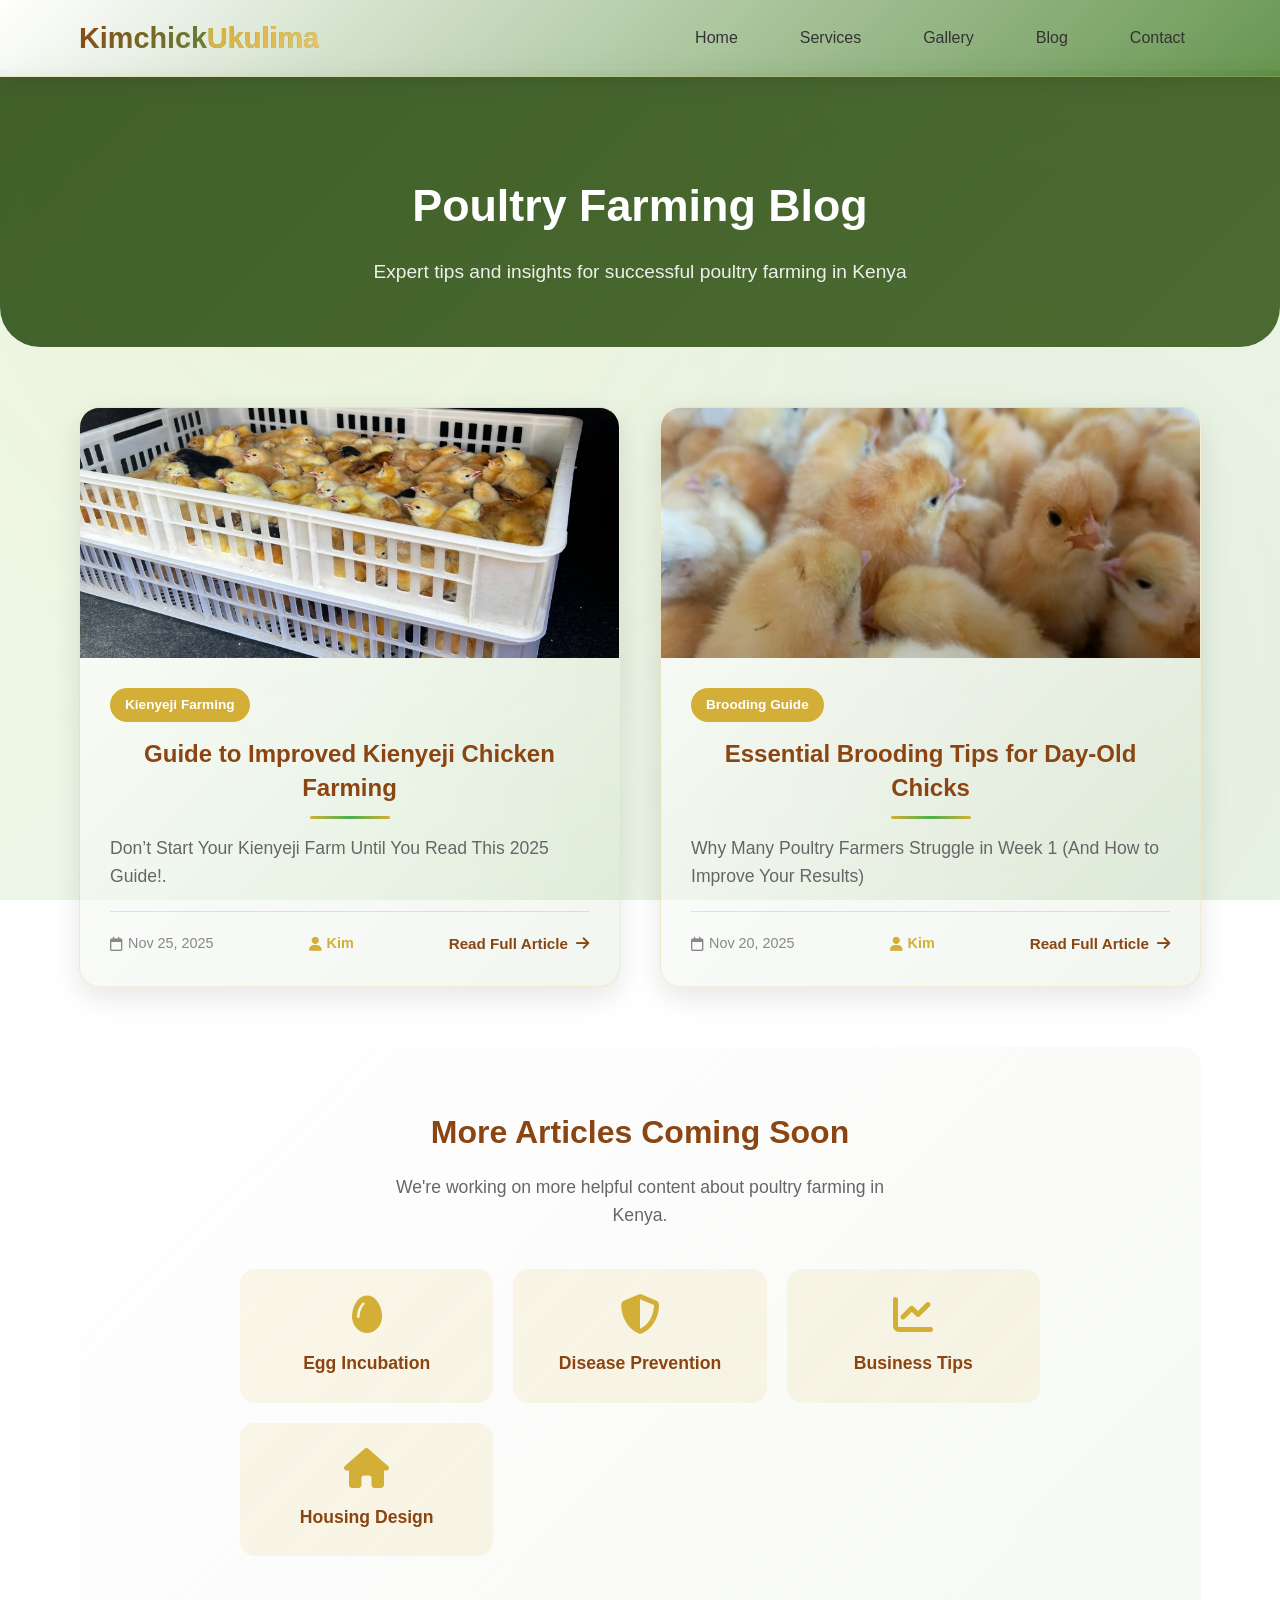
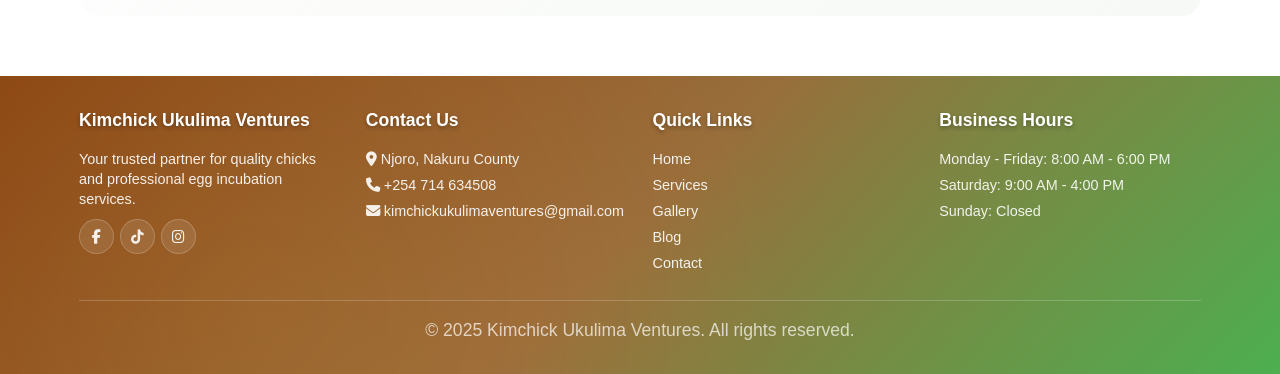
==== blog/index.html @ 79411a1e "Update index.html" ====
<!DOCTYPE html>
<html lang="en">
<head>
    <meta charset="UTF-8">
    <meta name="viewport" content="width=device-width, initial-scale=1.0">
    <title>Blog | Kimchick Ukulima Ventures</title>
    
    <!-- SEO Meta Tags -->
    <meta name="description" content="Poultry farming tips and insights from Kimchick Ukulima Ventures. Learn about kienyeji chicks and poultry farming in Kenya.">
    
    <!-- Favicons -->
    <link rel="icon" type="image/x-icon" href="../images/favicon.ico">
    
    <!-- Styles -->
    <link rel="stylesheet" href="../style.css">
    <link rel="stylesheet" href="blog.css">
    <link rel="stylesheet" href="https://cdnjs.cloudflare.com/ajax/libs/font-awesome/6.4.0/css/all.min.css">
</head>
<body>
    <!-- Header -->
    <header>
        <div class="container">
            <nav class="navbar">
                <a href="../index.html" class="logo">Kimchick<span>Ukulima</span></a>
                <ul class="nav-links">
                    <li><a href="../">Home</a></li>
                    <li><a href="../#services">Services</a></li>
                    <li><a href="../#gallery">Gallery</a></li>
                    <li><a href="index.html" class="active">Blog</a></li>
                    <li><a href="../#contact">Contact</a></li>
                </ul>
                <div class="hamburger">
                    <span></span>
                    <span></span>
                    <span></span>
                </div>
            </nav>
        </div>
    </header>

    <!-- Blog Header -->
    <section class="blog-header">
        <div class="container">
            <h1>Poultry Farming Blog</h1>
            <p>Expert tips and insights for successful poultry farming in Kenya</p>
        </div>
    </section>

    <!-- Blog Posts -->
    <section class="blog-posts-section">
        <div class="container">
            <div class="blog-grid">
                <!-- Post 1 -->
                <article class="blog-card">
                    <div class="blog-image">
                        <img src="../images/1.webp" alt="Improved Kienyeji Farming">
                    </div>
                    <div class="blog-content">
                        <span class="blog-category">Kienyeji Farming</span>
                        <h2 class="blog-title">
                            <a href="article1.html" target="_blank">Guide to Improved Kienyeji Chicken Farming</a>
                        </h2>
                        <p class="blog-excerpt">
                            Don’t Start Your Kienyeji Farm Until You Read This 2025 Guide!.
                        </p>
                        <div class="blog-meta">
                            <span class="blog-date"><i class="far fa-calendar"></i> Nov 25, 2025</span>
                            <span class="blog-author"><i class="fas fa-user"></i> Kim</span>
                            <a href="article1.html" target="_blank" class="read-more">Read Full Article <i class="fas fa-arrow-right"></i></a>
                        </div>
                    </div>
                </article>

                <!-- Post 2 -->
                <article class="blog-card">
                    <div class="blog-image">
                        <img src="../images/6.webp" alt="Brooding Tips">
                    </div>
                    <div class="blog-content">
                        <span class="blog-category">Brooding Guide</span>
                        <h2 class="blog-title">
                            <a href="article2.html" target="_blank">Essential Brooding Tips for Day-Old Chicks</a>
                        </h2>
                        <p class="blog-excerpt">
                            Why Many Poultry Farmers Struggle in Week 1 (And How to Improve Your Results)
                        </p>
                        <div class="blog-meta">
                            <span class="blog-date"><i class="far fa-calendar"></i> Nov 20, 2025</span>
                            <span class="blog-author"><i class="fas fa-user"></i> Kim</span>
                            <a href="article2.html" target="_blank" class="read-more">Read Full Article <i class="fas fa-arrow-right"></i></a>
                        </div>
                    </div>
                </article>
            </div>

            <!-- Coming Soon -->
            <div class="coming-soon">
                <h3>More Articles Coming Soon</h3>
                <p>We're working on more helpful content about poultry farming in Kenya.</p>
                <div class="topics-grid">
                    <div class="topic">
                        <i class="fas fa-egg"></i>
                        <h4>Egg Incubation</h4>
                    </div>
                    <div class="topic">
                        <i class="fas fa-shield-alt"></i>
                        <h4>Disease Prevention</h4>
                    </div>
                    <div class="topic">
                        <i class="fas fa-chart-line"></i>
                        <h4>Business Tips</h4>
                    </div>
                    <div class="topic">
                        <i class="fas fa-home"></i>
                        <h4>Housing Design</h4>
                    </div>
                </div>
            </div>
        </div>
    </section>

    <!-- Footer -->
    <footer id="contact">
        <div class="container">
            <div class="footer-content">
                <div class="footer-column">
                    <h3>Kimchick Ukulima Ventures</h3>
                    <p>Your trusted partner for quality chicks and professional egg incubation services.</p>
                    <div class="social-links">
                        <a href="https://www.facebook.com/share/1D9stu7DQX/"><i class="fab fa-facebook-f"></i></a>
                        <a href="https://www.tiktok.com/@kimchick.ukulimaventures?_r=1&_t=ZM-91iPZBKAxQm"><i class="fab fa-tiktok"></i></a>
                        <a href="https://www.instagram.com/kimchick_ukulima_ventures?igsh=bmw2eW1sNWJpNDdk"><i class="fab fa-instagram"></i></a>
                    </div>
                </div>
                <div class="footer-column">
                    <h3>Contact Us</h3>
                    <p><i class="fas fa-map-marker-alt"></i> Njoro, Nakuru County</p>
                    <p><i class="fas fa-phone"></i> +254 714 634508</p>
                    <p><i class="fas fa-envelope"></i> kimchickukulimaventures@gmail.com</p>
                </div>
                <div class="footer-column">
                    <h3>Quick Links</h3>
                    <a href="../">Home</a>
                    <a href="../#services">Services</a>
                    <a href="../#gallery">Gallery</a>
                    <a href="index.html">Blog</a>
                    <a href="../#contact">Contact</a>
                </div>
                <div class="footer-column">
                    <h3>Business Hours</h3>
                    <p>Monday - Friday: 8:00 AM - 6:00 PM</p>
                    <p>Saturday: 9:00 AM - 4:00 PM</p>
                    <p>Sunday: Closed</p>
                </div>
            </div>
            <div class="copyright">
                <p>&copy; 2025 Kimchick Ukulima Ventures. All rights reserved.</p>
            </div>
        </div>
    </footer>

    <!-- Scripts -->
    <script src="../script.js"></script>
    <script src="blog.js"></script>
</body>
</html>
---- style.css ----
/* Global Styles */
:root {
    --primary: #d4af37;
    --secondary: #8b4513;
    --light: #f9f5e9;
    --dark: #333;
    --shadow: 0 4px 6px rgba(0, 0, 0, 0.1);
    --transition: all 0.3s ease;
}

* {
    margin: 0;
    padding: 0;
    box-sizing: border-box;
    font-family: 'Segoe UI', Tahoma, Geneva, Verdana, sans-serif;
}

body {
    background: linear-gradient(135deg, 
        #f0f8e6 0%, 
        #e8f5e8 25%, 
        #e0f2e0 50%, 
        #d8efe8 75%, 
        #e8e8f5 100%);
    background-attachment: fixed;
    background-size: 400% 400%;
    animation: gradientShift 15s ease infinite;
    color: var(--dark);
    line-height: 1.6;
    overflow-x: hidden;
    position: relative;
}

@keyframes gradientShift {
    0% { background-position: 0% 50%; }
    50% { background-position: 100% 50%; }
    100% { background-position: 0% 50%; }
}

/* Subtle pattern overlay */
body::before {
    content: '';
    position: fixed;
    top: 0;
    left: 0;
    width: 100%;
    height: 100%;
    background-image: 
        radial-gradient(circle at 25% 25%, rgba(212, 175, 55, 0.05) 0%, transparent 50%),
        radial-gradient(circle at 75% 75%, rgba(139, 69, 19, 0.05) 0%, transparent 50%);
    pointer-events: none;
    z-index: -1;
}

.container {
    width: 90%;
    max-width: 1200px;
    margin: 0 auto;
    padding: 0 15px;
}

section {
    padding: 80px 0;
    position: relative;
}

.hero {
    background: linear-gradient(135deg, 
        rgba(240, 248, 230, 0.9) 0%, 
        rgba(232, 245, 232, 0.9) 50%, 
        rgba(212, 175, 55, 0.1) 100%);
    backdrop-filter: blur(5px);
    border-radius: 0 0 50px 50px;
    margin-top: 70px;
    margin-bottom: 20px;
}

.welcome {
    background: linear-gradient(135deg, 
        rgba(255, 255, 255, 0.95) 0%, 
        rgba(240, 248, 230, 0.9) 50%, 
        rgba(255, 255, 255, 0.95) 100%);
    backdrop-filter: blur(10px);
    border-radius: 50px;
    margin: 40px 0;
    border: 1px solid rgba(212, 175, 55, 0.2);
    box-shadow: 
        0 10px 30px rgba(139, 69, 19, 0.1),
        inset 0 1px 0 rgba(255, 255, 255, 0.8);
}

.services {
    background: linear-gradient(135deg, 
        rgba(232, 245, 232, 0.9) 0%, 
        rgba(224, 242, 224, 0.9) 50%, 
        rgba(255, 255, 255, 0.95) 100%);
    backdrop-filter: blur(5px);
    border-radius: 50px;
    margin: 40px 0;
}

.gallery {
    background: linear-gradient(135deg, 
        rgba(255, 255, 255, 0.95) 0%, 
        rgba(240, 248, 230, 0.9) 50%, 
        rgba(232, 245, 232, 0.9) 100%);
    backdrop-filter: blur(10px);
    border-radius: 50px;
    margin: 40px 0;
    border: 1px solid rgba(212, 175, 55, 0.2);
}

h1, h2, h3 {
    margin-bottom: 20px;
    color: var(--secondary);
}

h1 {
    font-size: 2.8rem;
    font-weight: 700;
}

h2 {
    font-size: 2.2rem;
    text-align: center;
    position: relative;
    padding-bottom: 15px;
}

h2:after {
    content: '';
    position: absolute;
    bottom: 0;
    left: 50%;
    transform: translateX(-50%);
    width: 80px;
    height: 3px;
    background: linear-gradient(90deg, var(--primary), #4CAF50, var(--primary));
    border-radius: 2px;
}

p {
    margin-bottom: 15px;
    font-size: 1.1rem;
}

.btn {
    display: inline-block;
    padding: 12px 30px;
    border: none;
    border-radius: 25px;
    font-size: 1rem;
    font-weight: 600;
    cursor: pointer;
    transition: var(--transition);
    text-decoration: none;
    text-align: center;
    position: relative;
    overflow: hidden;
}

.btn::before {
    content: '';
    position: absolute;
    top: 0;
    left: -100%;
    width: 100%;
    height: 100%;
    background: linear-gradient(90deg, transparent, rgba(255,255,255,0.3), transparent);
    transition: left 0.5s;
}

.btn:hover::before {
    left: 100%;
}

.btn-primary {
    background: linear-gradient(135deg, var(--primary), #e9c46a);
    color: white;
    box-shadow: 0 4px 15px rgba(212, 175, 55, 0.3);
}

.btn-primary:hover {
    background: linear-gradient(135deg, var(--secondary), #9c6b3a);
    transform: translateY(-3px);
    box-shadow: 0 8px 25px rgba(139, 69, 19, 0.4);
}

.btn-outline {
    background: transparent;
    color: var(--secondary);
    border: 2px solid var(--secondary);
    padding: 10px 20px;
    font-size: 0.9rem;
    background: linear-gradient(135deg, transparent, rgba(76, 175, 80, 0.1));
}

.btn-outline:hover {
    background: linear-gradient(135deg, var(--secondary), #9c6b3a);
    color: white;
    transform: translateY(-2px);
    box-shadow: var(--shadow);
    border-color: var(--secondary);
}

/* Header Styles */
header {
    background: linear-gradient(135deg, 
        rgba(255, 255, 255, 0.95) 0%, 
        rgba(90, 140, 66, 0.9) 100%);
    backdrop-filter: blur(10px);
    box-shadow: 0 4px 20px rgba(0, 0, 0, 0.1);
    position: fixed;
    width: 100%;
    top: 0;
    z-index: 1000;
    border-bottom: 1px solid rgba(212, 175, 55, 0.2);
}

.navbar {
    display: flex;
    justify-content: space-between;
    align-items: center;
    padding: 15px 0;
    position: relative;
}
.hamburger {
    display: none;
    flex-direction: column;
    cursor: pointer;
    position: absolute;
    right: 0;
    top: 50%;
    transform: translateY(-50%);
    z-index: 1002; 
    background: transparent;
    border: none;
    padding: 5px;
}

.hamburger span {
    width: 25px;
    height: 3px;
    background-color: var(--dark);
    margin: 3px 0;
    transition: var(--transition);
    display: block;
}

.logo {
    font-size: 1.8rem;
    font-weight: 700;
    color: var(--secondary);
    text-decoration: none;
    background: linear-gradient(135deg, var(--secondary), #4CAF50);
    -webkit-background-clip: text;
    -webkit-text-fill-color: transparent;
    background-clip: text;
}

.logo span {
    background: linear-gradient(135deg, var(--primary), #e9c46a);
    -webkit-background-clip: text;
    -webkit-text-fill-color: transparent;
    background-clip: text;
}

.nav-links {
    display: flex;
    list-style: none;
}

.nav-links li {
    margin-left: 30px;
}

.nav-links a {
    text-decoration: none;
    color: var(--dark);
    font-weight: 500;
    transition: var(--transition);
    padding: 8px 16px;
    border-radius: 20px;
}

.nav-links a:hover {
    color: var(--primary);
    background: rgba(212, 175, 55, 0.1);
}

/* Hero Section */
.hero {
    margin-top: 70px;
    padding: 30px 0;
}

.hero-content {
    display: grid;
    grid-template-columns: 1fr 1fr;
    gap: 20px;
    align-items: center;
}

.hero-text h1 {
    font-size: 3rem;
    margin-bottom: 5px;
}

/* Hero Logo Image */
.logo-image {
    margin-bottom: 10px;
    text-align: left;
    padding-bottom: 0;
}

.logo-image img {
    max-width: 400px;
    height: auto;
}

.tagline {
    font-size: 1.3rem;
    background: linear-gradient(135deg, var(--primary), #4CAF50);
    -webkit-background-clip: text;
    -webkit-text-fill-color: transparent;
    background-clip: text;
    font-weight: 600;
    margin-bottom: 8px;
    padding-bottom: 0;
}

.hero-buttons {
    display: flex;
    gap: 15px;
    margin-top: 15px;
}

.hero-image {
    border-radius: 20px;
    overflow: hidden;
    box-shadow: 
        0 20px 40px rgba(0, 0, 0, 0.1),
        0 0 0 1px rgba(212, 175, 55, 0.2);
    background: linear-gradient(135deg, #f0f8e6, #e8f5e8);
    padding: 10px;
    max-width: 400px;
    margin: 0 auto;   
}

.hero-image img {
    width: 100%;
    height: auto;
    display: block;
    transition: var(--transition);
    border-radius: 15px;
}

.hero-image:hover img {
    transform: scale(1.05);
}

/* Welcome Section */
.welcome-content {
    display: grid;
    grid-template-columns: 1fr 1fr;
    gap: 50px;
    align-items: start;
    margin-top: 40px;
}

.welcome-image {
    border-radius: 20px;
    overflow: hidden;
    box-shadow: 
        0 15px 35px rgba(0, 0, 0, 0.1),
        inset 0 1px 0 rgba(255, 255, 255, 0.8);
    position: relative;
    height: 0;
    padding-bottom: 66.67%;
    background: linear-gradient(135deg, #f0f8e6, #e8f5e8);
}

.welcome-image img {
    position: absolute;
    top: 0;
    left: 0;
    width: 100%;
    height: 100%;
    object-fit: cover;
    display: block;
}
.welcome-text {
    padding: 0;
}

.welcome-cards {
    display: flex;
    flex-direction: column;
    gap: 12px;
}

.welcome-card {
    background: linear-gradient(135deg, 
        rgba(255, 255, 255, 0.95) 0%, 
        rgba(90, 140, 66, 0.1) 100%);
    padding: 15px 12px;
    border-radius: 12px;
    min-height: 100px;
    box-shadow: 0 3px 10px rgba(0, 0, 0, 0.06);
    border: 1px solid rgba(212, 175, 55, 0.2);
    transition: all 0.4s cubic-bezier(0.175, 0.885, 0.32, 1.275);
    backdrop-filter: blur(10px);
    position: relative;
    overflow: hidden;
}

.welcome-card::before {
    content: '';
    position: absolute;
    top: 0;
    left: -100%;
    width: 100%;
    height: 100%;
    background: linear-gradient(90deg, 
        transparent, 
        rgba(212, 175, 55, 0.1), 
        transparent);
    transition: left 0.6s ease;
}

.welcome-card:hover::before {
    left: 100%;
}

.welcome-card:hover {
    transform: translateY(-3px) scale(1.02);
    box-shadow: 0 8px 20px rgba(0, 0, 0, 0.12),
                0 0 0 1px rgba(212, 175, 55, 0.3);
}

.card-icon {
    font-size: 1.5rem;
    margin-bottom: 5px;
    display: inline-block;
    transition: transform 0.3s ease;
}

.welcome-card:hover .card-icon {
    transform: scale(1.2) rotate(5deg);
}

.welcome-card h3 {
    color: var(--secondary);
    margin-bottom: 5px;
    font-size: 1rem;
    font-weight: 600;
    transition: color 0.3s ease;
}

.welcome-card:hover h3 {
    color: var(--primary);
}

.welcome-card p {
    color: #666;
    line-height: 1.3;
    margin: 0;
    font-size: 0.8rem;
    transition: color 0.3s ease;
}

.welcome-card:hover p {
    color: #555;
}

/* Animation keyframes */
@keyframes cardGlow {
    0% {
        box-shadow: 0 10px 30px rgba(0, 0, 0, 0.08);
    }
    50% {
        box-shadow: 0 10px 30px rgba(212, 175, 55, 0.2);
    }
    100% {
        box-shadow: 0 10px 30px rgba(0, 0, 0, 0.08);
    }
}

.welcome-card:nth-child(1) {
    animation: cardGlow 3s ease-in-out infinite;
}

.welcome-card:nth-child(2) {
    animation: cardGlow 3s ease-in-out 1s infinite;
}

.welcome-card:nth-child(3) {
    animation: cardGlow 3s ease-in-out 2s infinite;
}


/* Services Section */
.services-grid {
    display: grid;
    grid-template-columns: repeat(2, 1fr);
    gap: 30px;
    margin-top: 50px;
}

.service-card {
    background: linear-gradient(135deg, 
        rgba(255, 255, 255, 0.95) 0%, 
        rgba(240, 248, 230, 0.8) 100%);
    border-radius: 20px;
    overflow: hidden;
    box-shadow: 
        0 10px 30px rgba(0, 0, 0, 0.08),
        inset 0 1px 0 rgba(255, 255, 255, 0.8);
    transition: var(--transition);
    border: 1px solid rgba(212, 175, 55, 0.2);
    backdrop-filter: blur(10px);
}

.service-card:hover {
    transform: translateY(-10px);
    box-shadow: 
        0 20px 40px rgba(0, 0, 0, 0.15),
        0 0 0 1px rgba(212, 175, 55, 0.3);
}

.service-image {
    height: 220px;
    overflow: hidden;
    border-radius: 20px 20px 0 0;
    background: linear-gradient(135deg, #f9f5e9, #f0f8e6);
    display: flex;
    align-items: center;
    justify-content: center;
    padding: 20px;
}

.service-image img {
    width: auto;
    height: auto;
    max-width: 100%;
    max-height: 100%;
    object-fit: contain;
    transition: var(--transition);
}

.service-card:hover .service-image img {
    transform: scale(1.05);
}

.service-content {
    padding: 25px;
}

.service-content h3 {
    font-size: 1.5rem;
    margin-bottom: 15px;
    background: linear-gradient(135deg, var(--secondary), #4CAF50);
    -webkit-background-clip: text;
    -webkit-text-fill-color: transparent;
    background-clip: text;
}

.service-content p {
    margin-bottom: 15px;
    color: #666;
}

.service-content ul {
    list-style: none;
    margin-bottom: 20px;
}

.service-content li {
    margin-bottom: 8px;
    position: relative;
    padding-left: 25px;
    color: #555;
}

.service-content li:before {
    content: '✓';
    position: absolute;
    left: 0;
    background: linear-gradient(135deg, var(--primary), #4CAF50);
    -webkit-background-clip: text;
    -webkit-text-fill-color: transparent;
    background-clip: text;
    font-weight: bold;
    font-size: 1.1rem;
}

/* Forms Section */
.forms-section {
    display: none;
    background: linear-gradient(135deg, 
        rgba(0, 0, 0, 0.9) 0%, 
        rgba(139, 69, 19, 0.8) 100%);
    position: fixed;
    top: 0;
    left: 0;
    width: 100%;
    height: 100%;
    overflow-y: auto;
    z-index: 2000;
    padding: 20px 0;
}

.forms-section.active {
    display: flex;
    align-items: center;
    justify-content: center;
}

.forms-section .container {
    background: linear-gradient(135deg, 
        rgba(255, 255, 255, 0.95) 0%, 
        rgba(240, 248, 230, 0.9) 100%);
    border-radius: 20px;
    padding: 30px;
    max-width: 900px;
    max-height: 90vh;
    overflow-y: auto;
    position: relative;
    backdrop-filter: blur(10px);
    border: 1px solid rgba(212, 175, 55, 0.3);
    box-shadow: 0 25px 50px rgba(0, 0, 0, 0.3);
}

.forms-header {
    display: flex;
    justify-content: space-between;
    align-items: center;
    margin-bottom: 30px;
    border-bottom: 2px solid;
    border-image: linear-gradient(90deg, var(--primary), #4CAF50, var(--primary)) 1;
    padding-bottom: 15px;
}

.forms-header h2 {
    margin: 0;
}

.close-forms {
    background: none;
    border: none;
    font-size: 2rem;
    cursor: pointer;
    color: var(--dark);
    transition: var(--transition);
    line-height: 1;
}

.close-forms:hover {
    color: var(--primary);
}

.form-container {
    display: grid;
    grid-template-columns: 1fr;
    gap: 0;
}

.form-box {
    display: none;
    background: linear-gradient(135deg, 
        rgba(255, 255, 255, 0.98) 0%, 
        rgba(248, 252, 240, 0.95) 100%);
    padding: 30px;
    border-radius: 15px;
    box-shadow: 
        0 5px 15px rgba(0, 0, 0, 0.05),
        inset 0 1px 0 rgba(255, 255, 255, 0.8);
    border: 1px solid rgba(212, 175, 55, 0.2);
}

.form-box.active {
    display: block;
}

.form-box h3 {
    text-align: center;
    margin-bottom: 25px;
    background: linear-gradient(135deg, var(--secondary), #4CAF50);
    -webkit-background-clip: text;
    -webkit-text-fill-color: transparent;
    background-clip: text;
}

.form-group {
    margin-bottom: 20px;
}

.form-group label {
    display: block;
    margin-bottom: 8px;
    font-weight: 500;
    color: var(--secondary);
}

.form-control {
    width: 100%;
    padding: 12px 15px;
    border: 1px solid #ddd;
    border-radius: 8px;
    font-size: 1rem;
    transition: var(--transition);
    background: rgba(255, 255, 255, 0.8);
}

.form-control:focus {
    border-color: var(--primary);
    outline: none;
    background: white;
    box-shadow: 0 0 0 3px rgba(212, 175, 55, 0.1);
}

textarea.form-control {
    min-height: 120px;
    resize: vertical;
}

/* Message Popup */
.message-popup {
    display: none;
    position: fixed;
    top: 0;
    left: 0;
    width: 100%;
    height: 100%;
    background: linear-gradient(135deg, 
        rgba(0, 0, 0, 0.8) 0%, 
        rgba(139, 69, 19, 0.6) 100%);
    z-index: 3000;
    align-items: center;
    justify-content: center;
    backdrop-filter: blur(5px);
}

.message-popup.active {
    display: flex;
}

.message-content {
    background: linear-gradient(135deg, 
        rgba(255, 255, 255, 0.95) 0%, 
        rgba(240, 248, 230, 0.9) 100%);
    padding: 40px;
    border-radius: 20px;
    text-align: center;
    max-width: 400px;
    width: 90%;
    position: relative;
    box-shadow: 
        0 20px 40px rgba(0, 0, 0, 0.2),
        inset 0 1px 0 rgba(255, 255, 255, 0.8);
    border: 1px solid rgba(212, 175, 55, 0.3);
    backdrop-filter: blur(10px);
}

.close-message {
    position: absolute;
    top: 15px;
    right: 20px;
    font-size: 1.5rem;
    cursor: pointer;
    color: var(--dark);
    transition: var(--transition);
}

.close-message:hover {
    color: var(--primary);
}

.message-icon {
    font-size: 4rem;
    margin-bottom: 20px;
}

.success-icon {
    color: #28a745;
    display: none;
}

.error-icon {
    color: #dc3545;
    display: none;
}

.message-popup.success .success-icon {
    display: inline-block;
}

.message-popup.error .error-icon {
    display: inline-block;
}

#message-title {
    margin-bottom: 15px;
    color: var(--secondary);
}

#message-text {
    color: #666;
    line-height: 1.6;
}

/* Gallery Section */
.gallery-container {
    max-width: 1000px;
    margin: 50px auto 0;
    position: relative;
}

.slideshow {
    position: relative;
    height: 600px;
    overflow: hidden;
    border-radius: 20px;
    box-shadow: 
        0 20px 40px rgba(0, 0, 0, 0.1),
        inset 0 1px 0 rgba(255, 255, 255, 0.8);
    border: 1px solid rgba(212, 175, 55, 0.2);
}

.slide {
    position: absolute;
    top: 0;
    left: 0;
    width: 100%;
    height: 100%;
    opacity: 0;
    transition: opacity 1s ease;
}

.slide.active {
    opacity: 1;
}

.slide img {
    width: 100%;
    height: 100%;
    object-fit: cover;
}

.slide-caption {
    position: absolute;
    bottom: 0;
    left: 0;
    width: 100%;
    background: linear-gradient(transparent, rgba(0, 0, 0, 0.8));
    color: white;
    padding: 20px;
    text-align: center;
    backdrop-filter: blur(5px);
}

.gallery-controls {
    display: flex;
    justify-content: center;
    margin-top: 20px;
}

.gallery-btn {
    background: linear-gradient(135deg, var(--primary), #e9c46a);
    color: white;
    border: none;
    padding: 12px 24px;
    margin: 0 10px;
    border-radius: 25px;
    cursor: pointer;
    transition: var(--transition);
    font-weight: 600;
    box-shadow: 0 4px 15px rgba(212, 175, 55, 0.3);
}

.gallery-btn:hover {
    background: linear-gradient(135deg, var(--secondary), #9c6b3a);
    transform: translateY(-2px);
    box-shadow: 0 6px 20px rgba(139, 69, 19, 0.4);
}

/* Footer */
footer {
    background: linear-gradient(135deg, 
        var(--secondary) 0%, 
        #9c6b3a 50%, 
        #4CAF50 100%);
    color: white;
    padding: 30px 0 15px;
    position: relative;
    overflow: hidden;
}

footer::before {
    content: '';
    position: absolute;
    top: 0;
    left: 0;
    width: 100%;
    height: 100%;
    background: 
        radial-gradient(circle at 20% 80%, rgba(212, 175, 55, 0.1) 0%, transparent 50%),
        radial-gradient(circle at 80% 20%, rgba(76, 175, 80, 0.1) 0%, transparent 50%);
    pointer-events: none;
}

.footer-content {
    display: grid;
    grid-template-columns: repeat(auto-fit, minmax(200px, 1fr));
    gap: 25px;
    margin-bottom: 20px;
    position: relative;
    z-index: 1;
}

.footer-column h3 {
    color: white;
    margin-bottom: 15px;
    font-size: 1.1rem;
    text-shadow: 0 2px 4px rgba(0, 0, 0, 0.3);
}

.footer-column p, .footer-column a {
    color: rgba(255, 255, 255, 0.9);
    margin-bottom: 6px;
    display: block;
    text-decoration: none;
    transition: var(--transition);
    font-size: 0.9rem;
    line-height: 1.4;    
}

.footer-column a:hover {
    color: var(--primary);
    transform: translateX(5px);
}

.social-links {
    display: flex;
    margin-top: 10px;
}

.social-links a {
    display: flex;
    align-items: center;
    justify-content: center;
    width: 35px;
    height: 35px;
    background: rgba(255, 255, 255, 0.1);
    border-radius: 50%;
    margin-right: 6px;
    transition: var(--transition);
    backdrop-filter: blur(10px);
    border: 1px solid rgba(255, 255, 255, 0.2);
    font-size: 0.9rem;
}

.social-links a:hover {
    background: var(--primary);
    transform: translateY(-3px);
    box-shadow: 0 5px 15px rgba(212, 175, 55, 0.4);
}

.copyright {
    text-align: center;
    padding-top: 15px;
    border-top: 1px solid rgba(255, 255, 255, 0.2);
    font-size: 0.8rem;
    color: rgba(255, 255, 255, 0.7);
    position: relative;
    z-index: 1;
}
.copy-phone {
    position: relative;
    display: inline-block;
    cursor: pointer;
    transition: all 0.3s ease;
    transition: color 0.3s ease;
}

.copy-phone:hover {
    color: var(--primary);
}

.copy-tooltip {
    visibility: hidden;
    background-color: var(--dark);
    color: white;
    text-align: center;
    border-radius: 6px;
    padding: 5px 10px;
    position: absolute;
    z-index: 1;
    bottom: 125%;
    left: 50%;
    transform: translateX(-50%);
    opacity: 0;
    transition: opacity 0.3s;
    font-size: 0.8rem;
    white-space: nowrap;
}

.copy-tooltip::after {
    content: "";
    position: absolute;
    top: 100%;
    left: 50%;
    margin-left: -5px;
    border-width: 5px;
    border-style: solid;
    border-color: var(--dark) transparent transparent transparent;
}

.copy-phone:hover .copy-tooltip {
    visibility: visible;
    opacity: 1;
}

/* Copy feedback animation */
.copy-phone.copied {
    color: #28a745;
}

.copy-phone.copied .copy-tooltip {
    background-color: #28a745;
    content: "Copied!";
}

.copy-phone.copied .copy-tooltip::after {
    border-color: #28a745 transparent transparent transparent;
}

/* Responsive Design */
@media (max-width: 992px) {
    .hero-content {
        grid-template-columns: 1fr;
        gap: 30px;
    }
    
    .hero-text {
        text-align: center;
    }
    
    .hero-buttons {
        justify-content: center;
    }
    
    .welcome-content {
        grid-template-columns: 1fr;
        gap: 30px;
    }
    
    .welcome-image {
        order: -1;
    }
    
    .services-grid {
        grid-template-columns: 1fr;
    }
    
    .logo-image {
        text-align: center;
    }
    
    .logo-image img {
        max-width: 300px;
    }
}

@media (max-width: 768px) {
    .navbar {
        flex-direction: row;
        padding: 12px 0;
        position: relative;
    }
    
    .nav-links {
        position: absolute;
        top: 100%;
        left: 0;
        width: 100%;
        background: linear-gradient(135deg, 
            rgba(255, 255, 255, 0.98) 0%, 
            rgba(90, 140, 66, 0.95) 100%);
        backdrop-filter: blur(10px);
        flex-direction: column;
        align-items: center;
        padding: 20px 0;
        margin-top: 0;
        display: none;
        box-shadow: 0 10px 30px rgba(0, 0, 0, 0.1);
        border-top: 1px solid rgba(212, 175, 55, 0.2);
        z-index: 1001;
    }
    
    .nav-links.active {
        display: flex;
        flex-direction: column;
    }
    
    .nav-links li {
        margin: 8px 0;
        width: 100%;
        text-align: center;        
    }
    .nav-links a {
        display: block;
        padding: 12px 20px;
        margin: 0 20px;
        border-radius: 8px;
        transition: var(--transition);
    }
    
    .nav-links a:hover {
        background: rgba(212, 175, 55, 0.15);
    }   
    
    .hamburger {
        display: flex;
        position: absolute;
        right: 20px;
        top: 20px;
        z-index: 1001;
    }
    .hamburger span {
        background-color: var(--dark);
        transition: var(--transition);
    }   
    
    .hamburger.active span:nth-child(1) {
        transform: rotate(-45deg) translate(-5px, 6px);
    }
    
    .hamburger.active span:nth-child(2) {
        opacity: 0;
    }
    
    .hamburger.active span:nth-child(3) {
        transform: rotate(45deg) translate(-5px, -6px);
    }
    header {
        background: linear-gradient(135deg, 
            rgba(255, 255, 255, 0.98) 0%, 
            rgba(240, 248, 230, 0.95) 100%);
        backdrop-filter: blur(10px);
        
    } 
    .hero {
        padding: 30px 0;
    } 
    .hero-content {
        gap: 20px;
    }
    
    section {
        padding: 40px 0;
    }
    
    .hero-text h1 {
        font-size: 2rem;
        margin-bottom: 5px;
    }    
    .hero h1 {
        font-size: 2.5rem;
    }
    
    .hero p {
        font-size: 1.1rem;
    }
    
    .welcome-image {
        min-height: 200px;
        order: -1;
    }
    .welcome-cards {
        gap: 10px;
    }
    
    .welcome-card {
        padding: 15px 12px;
        min-height: 100px;
    }
    .card-icon {
        font-size: 1.5rem;
        margin-bottom: 5px;
    }
    
    .welcome-card h3 {
        font-size: 1rem;
        margin-bottom: 5px;
    }
    
    .welcome-card p {
        font-size: 0.8rem;
        line-height: 1.3;
    }    
    .welcome-card:hover {
        transform: translateY(-5px) scale(1.01);
    }    
    .form-container {
        grid-template-columns: 1fr;
    }
    
    .slideshow {
        height: 400px;
    }
    
    .hero-buttons {
        flex-direction: column;
        align-items: center;
    }
    
    .btn {
        width: 100%;
        max-width: 250px;
    }
    
    .services-grid {
        grid-template-columns: 1fr;
    }
    
    .service-image {
        height: 180px;
        padding: 15px
    }

    .forms-section .container {
        padding: 20px;
        margin: 20px;
    }
    
    .message-content {
        padding: 30px 20px;
    }
    
    .logo-image img {
        max-width: 250px;
    }
    
    .welcome-text {
        padding: 10px;
    }
    
    footer {
        padding: 30px 0 15px;
    }
    
    .footer-content {
        grid-template-columns: 1fr;
        gap: 20px;
        margin-bottom: 20px;
    }
    
    .footer-column h3 {
        margin-bottom: 12px;
        font-size: 1.1rem;
    }
    
    .footer-column p, .footer-column a {
        margin-bottom: 5px;
        font-size: 0.9rem;
    }    
}

@media (max-width: 480px) {
    .nav-links {
        padding: 15px 0;
    }
    
    .nav-links a {
        padding: 10px 15px;
        margin: 0 15px;
    }
    
    .hamburger {
        transform: scale(0.9);
        right: 10px;
    }    
    .hero {
        padding: 40px 0;
    }
    
    section {
        padding: 60px 0;
    }
    
    h1 {
        font-size: 2.2rem;
    }
    
    h2 {
        font-size: 1.8rem;
    }
    
    .slideshow {
        height: 300px;
    }
    
    .service-image {
        height: 180px;
    }
    
    .logo-image img {
        max-width: 200px;
    }
    footer {
        padding: 25px 0 12px;
    }
    
    .footer-content {
        gap: 15px;
    }
    
    .social-links a {
        width: 32px;
        height: 32px;
        margin-right: 5px;
    }   
}
---- blog/blog.css ----
/* Blog Styles */
.blog-header {
    background: linear-gradient(135deg, rgba(45, 80, 22, 0.9) 0%, rgba(58, 92, 30, 0.9) 100%);
    padding: 100px 0 60px;
    text-align: center;
    color: white;
    margin-top: 70px;
    border-radius: 0 0 40px 40px;
}

.blog-header h1 {
    font-size: 2.8rem;
    margin-bottom: 15px;
    color: white;
}

.blog-header p {
    font-size: 1.2rem;
    max-width: 600px;
    margin: 0 auto;
    opacity: 0.9;
}

.blog-posts-section {
    padding: 60px 0;
}

.blog-grid {
    display: grid;
    grid-template-columns: repeat(auto-fit, minmax(350px, 1fr));
    gap: 40px;
    margin-bottom: 60px;
}

.blog-card {
    background: linear-gradient(135deg, rgba(255, 255, 255, 0.95) 0%, rgba(90, 140, 66, 0.08) 100%);
    border-radius: 20px;
    overflow: hidden;
    box-shadow: 0 10px 30px rgba(0, 0, 0, 0.1);
    border: 1px solid rgba(212, 175, 55, 0.2);
    transition: transform 0.3s ease;
}

.blog-card:hover {
    transform: translateY(-10px);
    box-shadow: 0 20px 40px rgba(0, 0, 0, 0.15);
}

.blog-image {
    height: 250px;
    overflow: hidden;
}

.blog-image img {
    width: 100%;
    height: 100%;
    object-fit: cover;
    transition: transform 0.5s ease;
}

.blog-card:hover .blog-image img {
    transform: scale(1.05);
}

.blog-content {
    padding: 30px;
}

.blog-category {
    display: inline-block;
    background: var(--primary);
    color: white;
    padding: 6px 15px;
    border-radius: 20px;
    font-size: 0.85rem;
    font-weight: 600;
    margin-bottom: 15px;
}

.blog-title {
    font-size: 1.5rem;
    margin-bottom: 15px;
    color: var(--secondary);
    line-height: 1.4;
}

.blog-title a {
    color: inherit;
    text-decoration: none;
    transition: color 0.3s ease;
}

.blog-title a:hover {
    color: var(--primary);
}

.blog-excerpt {
    color: #666;
    line-height: 1.6;
    margin-bottom: 20px;
}

.blog-meta {
    display: flex;
    justify-content: space-between;
    align-items: center;
    padding-top: 20px;
    border-top: 1px solid rgba(0, 0, 0, 0.1);
    gap: 15px;
    flex-wrap: wrap;
}

.blog-meta-info {
    display: flex;
    gap: 15px;
    align-items: center;
}

.blog-date {
    color: #888;
    font-size: 0.9rem;
    display: flex;
    align-items: center;
    gap: 5px;
}

.blog-author {
    color: var(--primary);
    font-weight: 600;
    font-size: 0.9rem;
    display: flex;
    align-items: center;
    gap: 5px;
}

.read-more {
    color: var(--secondary);
    text-decoration: none;
    font-weight: 600;
    font-size: 0.95rem;
    display: flex;
    align-items: center;
    gap: 8px;
    transition: all 0.3s ease;
}

.read-more:hover {
    color: var(--primary);
    gap: 12px;
}

.coming-soon {
    text-align: center;
    padding: 60px 0;
    background: linear-gradient(135deg, rgba(255, 255, 255, 0.95) 0%, rgba(90, 140, 66, 0.05) 100%);
    border-radius: 20px;
    margin-top: 40px;
}

.coming-soon h3 {
    font-size: 2rem;
    margin-bottom: 15px;
    color: var(--secondary);
}

.coming-soon p {
    color: #666;
    max-width: 500px;
    margin: 0 auto 40px;
    font-size: 1.1rem;
}

.topics-grid {
    display: grid;
    grid-template-columns: repeat(auto-fit, minmax(200px, 1fr));
    gap: 20px;
    max-width: 800px;
    margin: 0 auto;
}

.topic {
    background: rgba(212, 175, 55, 0.1);
    padding: 25px;
    border-radius: 15px;
    text-align: center;
    transition: transform 0.3s ease;
}

.topic:hover {
    transform: translateY(-5px);
    background: rgba(212, 175, 55, 0.15);
}

.topic i {
    font-size: 2.5rem;
    color: var(--primary);
    margin-bottom: 15px;
}

.topic h4 {
    color: var(--secondary);
    font-size: 1.1rem;
}

/* Responsive */
@media (max-width: 768px) {
    .blog-header {
        padding: 80px 0 40px;
        border-radius: 0 0 30px 30px;
    }
    
    .blog-header h1 {
        font-size: 2.2rem;
    }
    
    .blog-header p {
        font-size: 1.1rem;
        padding: 0 20px;
    }
    
    .blog-grid {
        grid-template-columns: 1fr;
        gap: 30px;
    }
    
    .blog-image {
        height: 200px;
    }
    
    .topics-grid {
        grid-template-columns: repeat(2, 1fr);
    }
}

@media (max-width: 480px) {
    .blog-header h1 {
        font-size: 1.8rem;
    }
    
    .blog-meta {
        flex-direction: column;
        gap: 10px;
        align-items: flex-start;
    }
    
    .topics-grid {
        grid-template-columns: 1fr;
    }
}
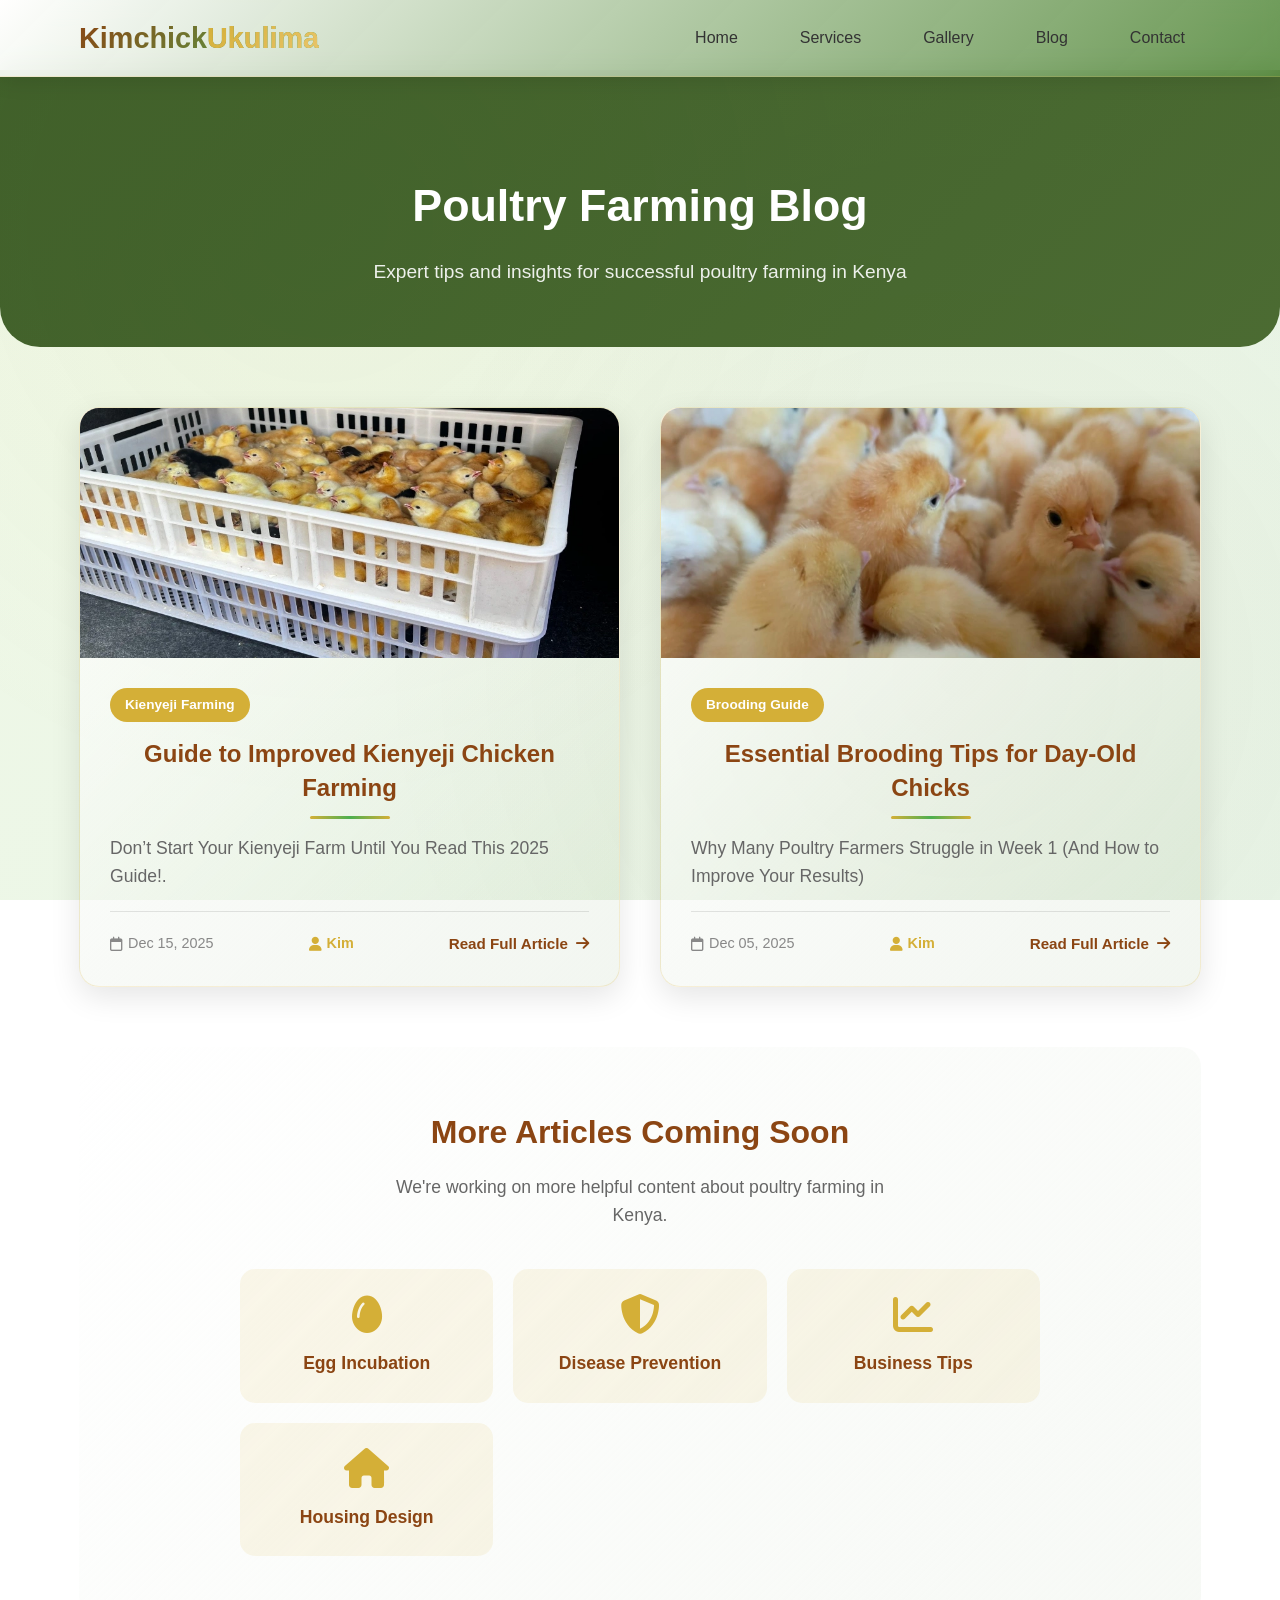
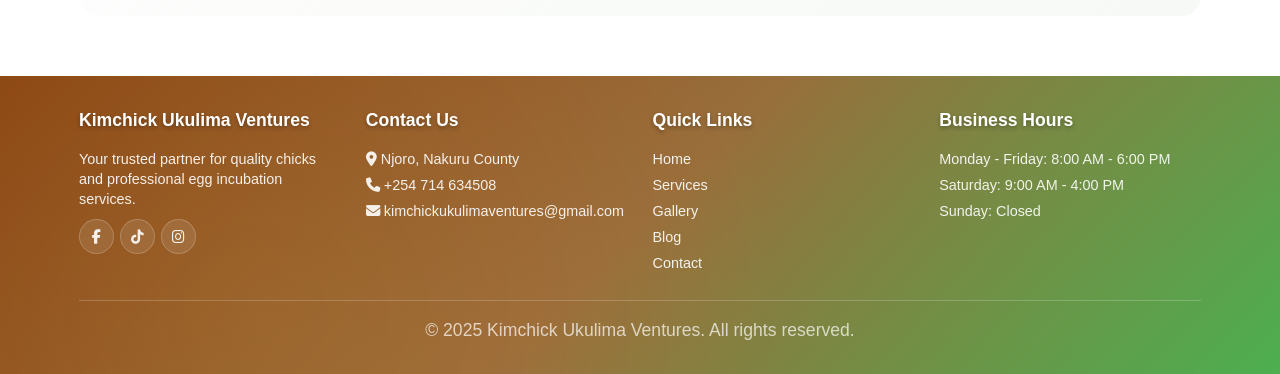
==== commit 2cb75800: "Update index.html" ====
--- a/blog/index.html
+++ b/blog/index.html
@@ -64,7 +64,7 @@
                             Don’t Start Your Kienyeji Farm Until You Read This 2025 Guide!.
                         </p>
                         <div class="blog-meta">
-                            <span class="blog-date"><i class="far fa-calendar"></i> Nov 25, 2025</span>
+                            <span class="blog-date"><i class="far fa-calendar"></i> Dec 15, 2025</span>
                             <span class="blog-author"><i class="fas fa-user"></i> Kim</span>
                             <a href="article1.html" target="_blank" class="read-more">Read Full Article <i class="fas fa-arrow-right"></i></a>
                         </div>
@@ -85,7 +85,7 @@
                             Why Many Poultry Farmers Struggle in Week 1 (And How to Improve Your Results)
                         </p>
                         <div class="blog-meta">
-                            <span class="blog-date"><i class="far fa-calendar"></i> Nov 20, 2025</span>
+                            <span class="blog-date"><i class="far fa-calendar"></i> Dec 05, 2025</span>
                             <span class="blog-author"><i class="fas fa-user"></i> Kim</span>
                             <a href="article2.html" target="_blank" class="read-more">Read Full Article <i class="fas fa-arrow-right"></i></a>
                         </div>
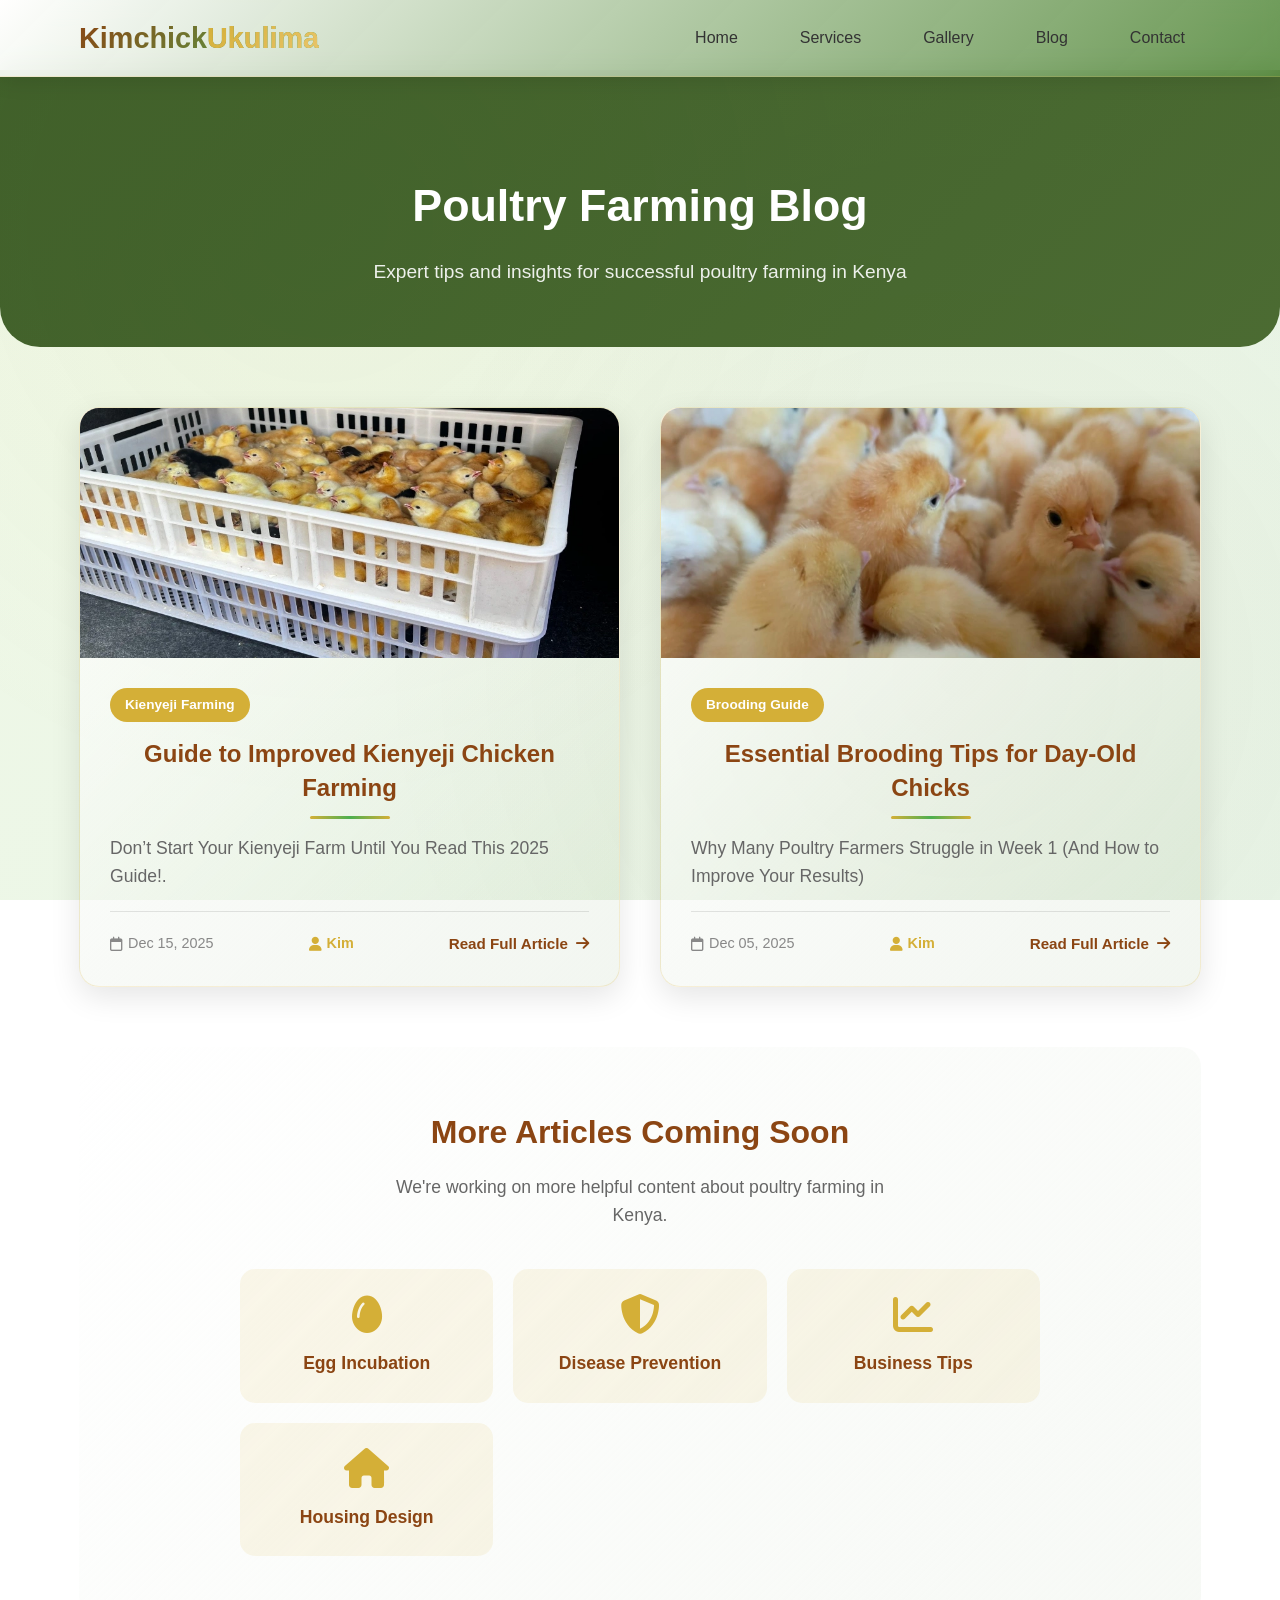
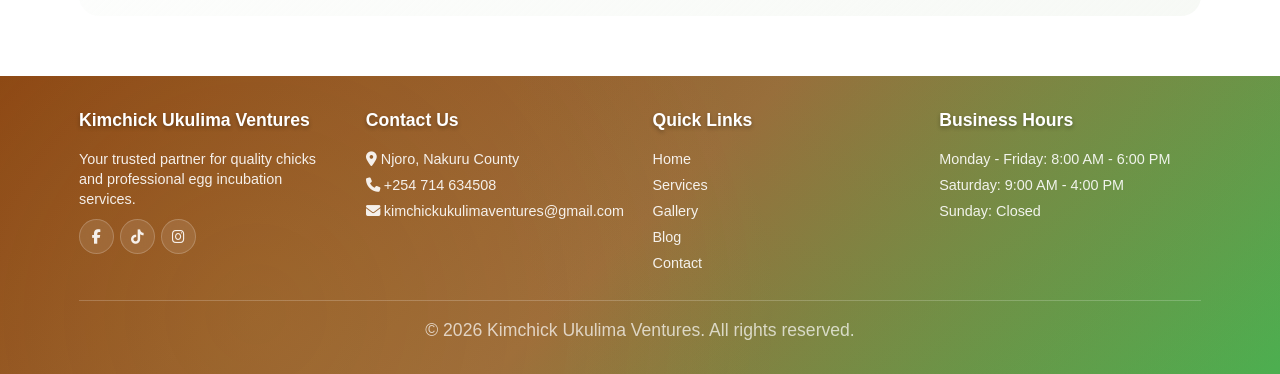
==== commit 06585637: "Update index.html" ====
--- a/blog/index.html
+++ b/blog/index.html
@@ -4,20 +4,15 @@
     <meta charset="UTF-8">
     <meta name="viewport" content="width=device-width, initial-scale=1.0">
     <title>Blog | Kimchick Ukulima Ventures</title>
-    
-    <!-- SEO Meta Tags -->
     <meta name="description" content="Poultry farming tips and insights from Kimchick Ukulima Ventures. Learn about kienyeji chicks and poultry farming in Kenya.">
-    
-    <!-- Favicons -->
+
     <link rel="icon" type="image/x-icon" href="../images/favicon.ico">
     
-    <!-- Styles -->
     <link rel="stylesheet" href="../style.css">
     <link rel="stylesheet" href="blog.css">
     <link rel="stylesheet" href="https://cdnjs.cloudflare.com/ajax/libs/font-awesome/6.4.0/css/all.min.css">
 </head>
 <body>
-    <!-- Header -->
     <header>
         <div class="container">
             <nav class="navbar">
@@ -38,7 +33,6 @@
         </div>
     </header>
 
-    <!-- Blog Header -->
     <section class="blog-header">
         <div class="container">
             <h1>Poultry Farming Blog</h1>
@@ -66,7 +60,7 @@
                         <div class="blog-meta">
                             <span class="blog-date"><i class="far fa-calendar"></i> Dec 15, 2025</span>
                             <span class="blog-author"><i class="fas fa-user"></i> Kim</span>
-                            <a href="article1.html" target="_blank" class="read-more">Read Full Article <i class="fas fa-arrow-right"></i></a>
+                            <a href="guide-to-improved-kienyeji-chicken-farming/" target="_blank" class="read-more">Read Full Article <i class="fas fa-arrow-right"></i></a>
                         </div>
                     </div>
                 </article>
@@ -93,7 +87,6 @@
                 </article>
             </div>
 
-            <!-- Coming Soon -->
             <div class="coming-soon">
                 <h3>More Articles Coming Soon</h3>
                 <p>We're working on more helpful content about poultry farming in Kenya.</p>
@@ -119,7 +112,6 @@
         </div>
     </section>
 
-    <!-- Footer -->
     <footer id="contact">
         <div class="container">
             <div class="footer-content">
@@ -154,12 +146,11 @@
                 </div>
             </div>
             <div class="copyright">
-                <p>&copy; 2025 Kimchick Ukulima Ventures. All rights reserved.</p>
+                <p>&copy; 2026 Kimchick Ukulima Ventures. All rights reserved.</p>
             </div>
         </div>
     </footer>
 
-    <!-- Scripts -->
     <script src="../script.js"></script>
     <script src="blog.js"></script>
 </body>
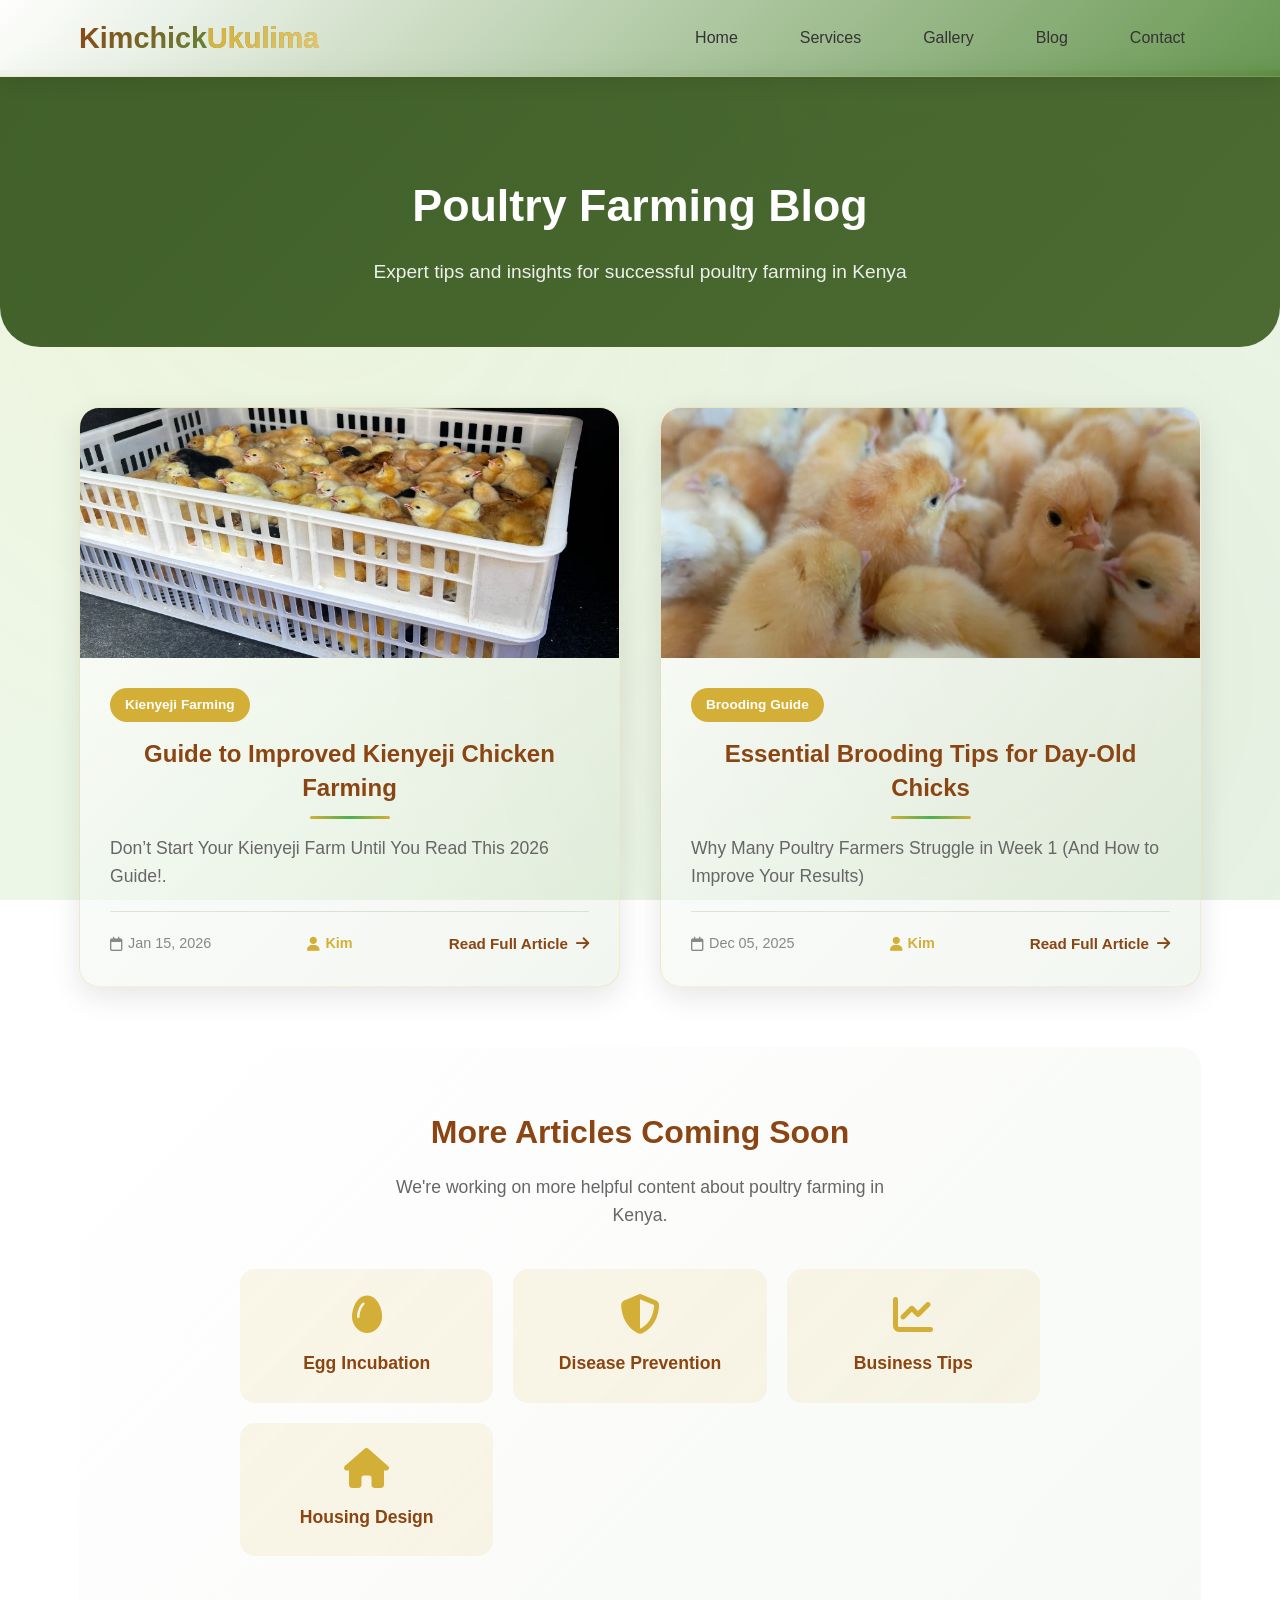
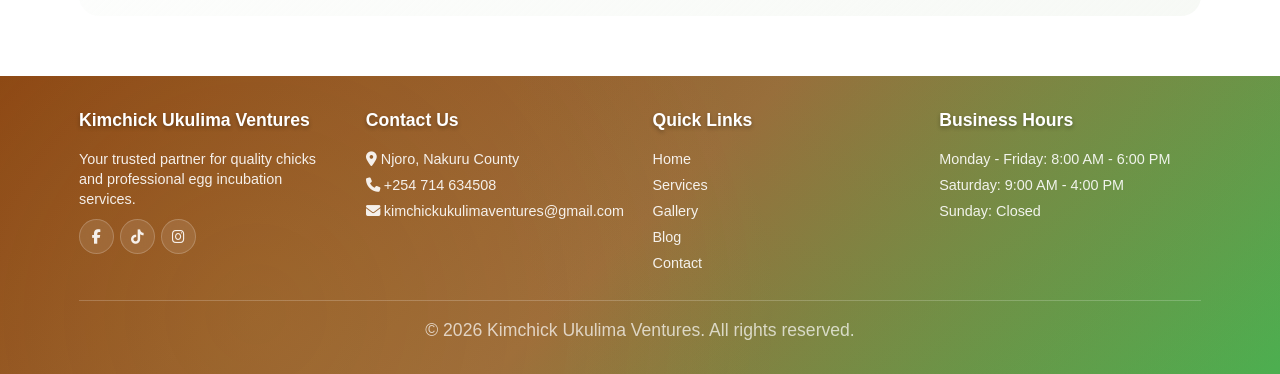
==== commit a3a04738: "Update index.html" ====
--- a/blog/index.html
+++ b/blog/index.html
@@ -52,13 +52,13 @@
                     <div class="blog-content">
                         <span class="blog-category">Kienyeji Farming</span>
                         <h2 class="blog-title">
-                            <a href="article1.html" target="_blank">Guide to Improved Kienyeji Chicken Farming</a>
+                            <a href="guide-to-improved-kienyeji-chicken-farming/" target="_blank">Guide to Improved Kienyeji Chicken Farming</a>
                         </h2>
                         <p class="blog-excerpt">
-                            Don’t Start Your Kienyeji Farm Until You Read This 2025 Guide!.
+                            Don’t Start Your Kienyeji Farm Until You Read This 2026 Guide!.
                         </p>
                         <div class="blog-meta">
-                            <span class="blog-date"><i class="far fa-calendar"></i> Dec 15, 2025</span>
+                            <span class="blog-date"><i class="far fa-calendar"></i> Jan 15, 2026</span>
                             <span class="blog-author"><i class="fas fa-user"></i> Kim</span>
                             <a href="guide-to-improved-kienyeji-chicken-farming/" target="_blank" class="read-more">Read Full Article <i class="fas fa-arrow-right"></i></a>
                         </div>
